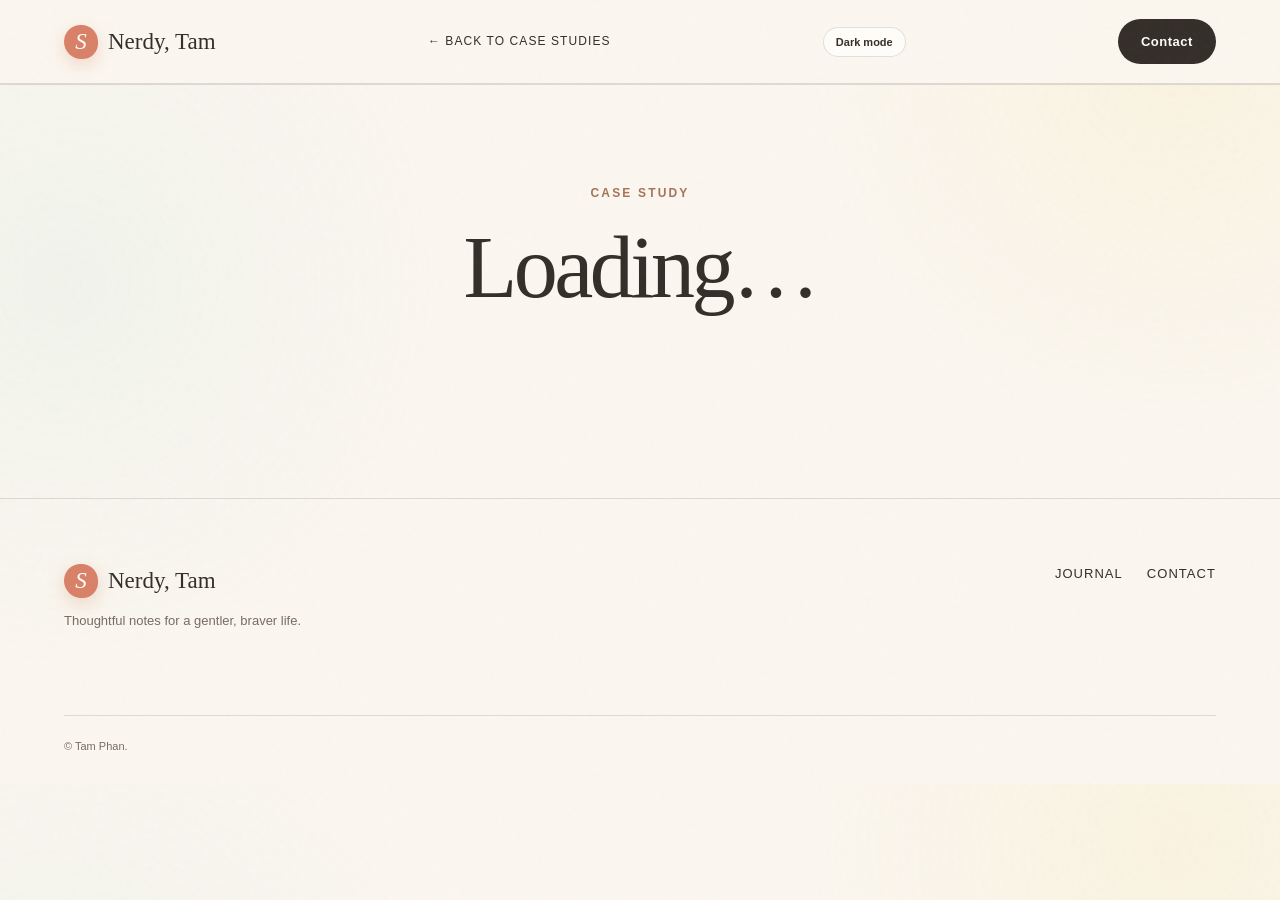
==== case-study.html @ afdc5ebb "Add dynamic case study template" ====
<!doctype html>
<html lang="en">
<head>
  <meta charset="UTF-8">
  <meta name="viewport" content="width=device-width,initial-scale=1">
  <meta name="description" content="" id="case-description">
  <title>Case Study</title>
  <link rel="icon" href="assets/site-icon.svg">
  <link rel="stylesheet" href="styles.css?v=9">
  <link rel="stylesheet" href="post.css?v=5">
  <link rel="stylesheet" href="control-center.css?v=1">
  <script src="case-study.js?v=1" defer></script>
  <script src="site-sync.js?v=3" defer></script>
  <script src="control-center.js?v=1" defer></script>
</head>
<body>
  <div class="grain" aria-hidden="true"></div>
  <header class="site-header article-header"><a class="brand" href="index.html"><span class="brand-mark">S</span><span data-site-name>Softly, Tam</span></a><a class="back-link" href="index.html#case-studies">← Back to case studies</a></header>
  <main><article class="article-page" id="case-page"><header class="article-hero"><p class="eyebrow">Case Study</p><h1 id="case-title">Loading…</h1><p class="article-excerpt" id="case-summary"></p></header><div class="article-cover" id="case-cover" hidden></div><div class="article-layout"><aside></aside><div class="article-body" id="case-body"></div></div></article></main>
  <footer class="site-footer"><div><a class="brand" href="index.html"><span class="brand-mark">S</span><span data-site-name>Softly, Tam</span></a><p data-footer-tagline></p></div><div class="footer-links"><a href="index.html#journal">Journal</a><a href="index.html#contact">Contact</a></div><p class="copyright">© <span id="year"></span> <span data-author-name>Tam Phan</span>.</p></footer>
</body>
</html>
---- styles.css ----
:root{--milk:#fbf7f0;--cream:#f4eadc;--beige:#e7d5bf;--sand:#c9ab8c;--clay:#a87358;--coral:#d98168;--ink:#342e29;--muted:#776b61;--white:#fffdf9;--line:rgba(52,46,41,.14);--serif:"Newsreader",Georgia,serif;--sans:"DM Sans",Arial,sans-serif}
*{box-sizing:border-box}html{scroll-behavior:smooth}body{margin:0;background:var(--milk);color:var(--ink);font-family:var(--sans);line-height:1.6;overflow-x:hidden}.grain{position:fixed;inset:0;pointer-events:none;z-index:20;opacity:.035;background-image:url("data:image/svg+xml,%3Csvg viewBox='0 0 180 180' xmlns='http://www.w3.org/2000/svg'%3E%3Cfilter id='n'%3E%3CfeTurbulence type='fractalNoise' baseFrequency='.9' numOctaves='3' stitchTiles='stitch'/%3E%3C/filter%3E%3Crect width='100%25' height='100%25' filter='url(%23n)' opacity='.75'/%3E%3C/svg%3E")}.site-header{height:84px;display:flex;align-items:center;justify-content:space-between;padding:0 clamp(22px,5vw,76px);border-bottom:1px solid var(--line);position:relative;z-index:10}.brand{display:inline-flex;align-items:center;gap:10px;color:var(--ink);text-decoration:none;font:500 23px var(--serif)}.brand-mark{display:grid;place-items:center;width:34px;height:34px;border-radius:50% 50% 47% 53%;background:var(--coral);color:var(--white);font-style:italic}.site-header nav{display:flex;gap:34px}.site-header nav a,.footer-links a{color:var(--ink);text-decoration:none;font-size:13px;letter-spacing:.08em;text-transform:uppercase}.site-header nav a:hover,.footer-links a:hover{color:var(--coral)}.menu-toggle{display:none;border:0;background:transparent;font:500 14px var(--sans);color:var(--ink)}.section-shell{width:min(1180px,calc(100% - 44px));margin:auto}.hero{min-height:650px;display:grid;grid-template-columns:1.1fr .9fr;align-items:center;gap:80px;padding-top:70px;padding-bottom:90px}.eyebrow{margin:0 0 18px;color:var(--clay);font-size:12px;font-weight:600;letter-spacing:.18em;text-transform:uppercase}.hero h1,.section-heading h2,.about h2,.newsletter h2{font:500 clamp(48px,6vw,82px)/.98 var(--serif);letter-spacing:-.035em;margin:0}.hero h1{max-width:770px}.hero-intro{font-size:17px;color:var(--muted);max-width:620px;margin:28px 0 34px}.hero-actions{display:flex;align-items:center;gap:28px}.button{border:0;text-decoration:none;display:inline-flex;align-items:center;justify-content:center;gap:14px;padding:15px 23px;border-radius:999px;font:600 13px var(--sans);letter-spacing:.04em;cursor:pointer}.primary{background:var(--ink);color:var(--white)}.primary:hover{background:var(--coral)}.text-link{color:var(--ink);font-size:14px;text-decoration:none;border-bottom:1px solid var(--sand);padding-bottom:3px}.hero-art{height:500px;position:relative}.arch-card{position:absolute;right:6%;top:0;width:78%;height:450px;border-radius:190px 190px 24px 24px;background:#e9d6bf;overflow:hidden;box-shadow:0 24px 70px rgba(87,62,43,.12)}.arch-card img{width:100%;height:100%;object-fit:cover}.portrait-placeholder{height:100%;display:flex;flex-direction:column;align-items:center;justify-content:center;color:#9b8069;background:linear-gradient(145deg,#efe1d2,#dec5aa)}.portrait-placeholder:before{content:"";width:110px;height:110px;border-radius:50%;background:rgba(255,253,249,.52);margin-bottom:20px}.portrait-placeholder span{font:500 25px var(--serif)}.portrait-placeholder small{font-size:11px;letter-spacing:.12em;text-transform:uppercase}.sun{position:absolute;width:210px;height:210px;border-radius:50%;background:#f3c875;right:0;top:34px}.hand-note{position:absolute;left:0;bottom:44px;z-index:2;transform:rotate(-7deg);font:italic 24px/1.3 var(--serif);color:var(--clay)}.spark{position:absolute;color:var(--coral);font-size:30px}.spark-one{right:0;bottom:30px}.spark-two{left:15%;top:30px}.marquee{overflow:hidden;border-block:1px solid var(--line);padding:15px 0;background:var(--cream)}.marquee div{white-space:nowrap;font-size:11px;letter-spacing:.2em;color:var(--muted);animation:scroll 25s linear infinite}.marquee i{color:var(--coral);padding:0 25px}.featured{padding-top:120px;padding-bottom:120px}.section-heading{display:flex;justify-content:space-between;align-items:end;margin-bottom:58px}.section-heading h2,.about h2,.newsletter h2{font-size:clamp(42px,5vw,68px)}.section-heading h2 em,.about h2 em,.newsletter h2 em{color:var(--coral);font-weight:400}.section-heading>p{max-width:400px;color:var(--muted);font-size:15px}.featured-layout{margin-bottom:70px}.featured-card{display:grid;grid-template-columns:1.15fr .85fr;border:1px solid var(--line);background:var(--white);border-radius:5px;overflow:hidden;min-height:470px}.post-art{min-height:270px;position:relative;background:var(--post-color,#e5c9ae);overflow:hidden}.post-art img{width:100%;height:100%;object-fit:cover}.art-shape{position:absolute;border-radius:50%;background:rgba(255,253,249,.65)}.art-shape.a{width:250px;height:250px;left:-50px;top:30px}.art-shape.b{width:150px;height:220px;border-radius:80px;right:17%;bottom:-40px;transform:rotate(26deg);background:rgba(179,111,83,.38)}.art-line{position:absolute;inset:18%;border:1px solid rgba(52,46,41,.22);border-radius:50% 45% 52% 48%;transform:rotate(-12deg)}.featured-card .post-copy{display:flex;flex-direction:column;justify-content:center;padding:clamp(34px,5vw,70px)}.post-meta{display:flex;gap:12px;align-items:center;color:var(--clay);font-size:11px;letter-spacing:.12em;text-transform:uppercase}.post-meta span+span:before{content:"·";padding-right:12px}.post-copy h3{font:500 clamp(30px,3vw,45px)/1.08 var(--serif);margin:17px 0}.post-copy p{color:var(--muted);margin:0 0 22px}.read-link{border:0;background:transparent;padding:0;color:var(--ink);font:600 12px var(--sans);letter-spacing:.08em;text-transform:uppercase;text-align:left;cursor:pointer}.read-link:hover{color:var(--coral)}.post-grid{display:grid;grid-template-columns:repeat(3,1fr);gap:24px}.post-card{background:var(--white);border:1px solid var(--line);border-radius:5px;overflow:hidden;transition:.25s transform,.25s box-shadow}.post-card:hover{transform:translateY(-5px);box-shadow:0 15px 35px rgba(79,58,40,.08)}.post-card .post-art{min-height:235px}.post-card .post-copy{padding:25px}.post-card h3{font:500 27px/1.12 var(--serif);margin:13px 0 14px}.post-card p{font-size:14px}.center{text-align:center;margin-top:48px}.secondary{background:transparent;color:var(--ink);border:1px solid var(--ink)}.secondary:hover{background:var(--ink);color:var(--white)}.topics{background:var(--cream);padding:115px 0}.topic-grid{display:grid;grid-template-columns:repeat(5,1fr);gap:12px}.topic-card{min-height:210px;padding:26px 20px;border:1px solid rgba(52,46,41,.12);background:rgba(255,253,249,.45);display:flex;flex-direction:column;justify-content:space-between;text-decoration:none;color:var(--ink);transition:.25s}.topic-card:hover{background:var(--white);transform:translateY(-4px)}.topic-icon{font:400 40px var(--serif);color:var(--coral)}.topic-card h3{font:500 24px var(--serif);margin:0}.topic-card p{font-size:12px;color:var(--muted);margin:5px 0}.about{padding-top:135px;padding-bottom:135px;display:grid;grid-template-columns:.8fr 1.2fr;gap:100px;align-items:center}.about-art{height:470px;position:relative}.paper{position:absolute;width:78%;height:365px;left:10%;top:45px;background:var(--white);box-shadow:0 20px 60px rgba(65,43,29,.1)}.paper-back{transform:rotate(7deg);background:var(--beige)}.paper-front{transform:rotate(-3deg);padding:75px 48px;display:flex;flex-direction:column;justify-content:center}.paper-front p{font:italic 36px/1.15 var(--serif);margin:0}.paper-front span{margin-top:30px;color:var(--muted);font-size:12px;text-transform:uppercase;letter-spacing:.12em}.flower{position:absolute;right:0;bottom:25px;font-size:90px;color:var(--coral)}.about-copy>div p{color:var(--muted);max-width:610px}.signature{font:italic 38px var(--serif);margin-top:28px}.signature span{color:var(--coral)}.newsletter{padding:25px;background:var(--cream)}.newsletter-inner{max-width:900px;margin:auto;text-align:center;padding:95px 35px;border:1px solid rgba(52,46,41,.17);background:var(--milk)}.mail-icon{font-size:35px;color:var(--coral)}.newsletter h2{margin-bottom:20px}.newsletter>div>p:not(.eyebrow){color:var(--muted);max-width:520px;margin:0 auto 30px}.newsletter form{display:flex;max-width:530px;margin:auto;border-bottom:1px solid var(--ink)}.newsletter input{flex:1;border:0;background:transparent;padding:14px 4px;outline:0;font:14px var(--sans)}.newsletter button{border:0;background:transparent;font:600 12px var(--sans);cursor:pointer}.newsletter small{display:block;margin-top:18px;color:var(--muted)}.site-footer{padding:65px clamp(22px,5vw,76px) 28px;display:grid;grid-template-columns:1fr auto;gap:50px;border-top:1px solid var(--line)}.site-footer>div>p{color:var(--muted);font-size:13px}.footer-links{display:flex;gap:24px;align-items:start}.copyright{grid-column:1/-1;margin:20px 0 0;border-top:1px solid var(--line);padding-top:22px;font-size:11px;color:var(--muted)}dialog{width:min(760px,calc(100% - 30px));max-height:88vh;border:0;border-radius:8px;padding:0;background:var(--white);color:var(--ink);box-shadow:0 35px 100px rgba(44,32,24,.25)}dialog::backdrop{background:rgba(52,46,41,.55);backdrop-filter:blur(6px)}.dialog-close{position:sticky;top:16px;float:right;margin:16px;border:0;width:38px;height:38px;border-radius:50%;background:var(--cream);font-size:25px;z-index:2;cursor:pointer}#article-content{padding:65px clamp(28px,8vw,85px) 80px}#article-content h1{font:500 clamp(39px,6vw,62px)/1 var(--serif);margin:12px 0 25px}#article-content .article-lead{font:400 21px/1.5 var(--serif);color:var(--clay);border-left:2px solid var(--coral);padding-left:20px}#article-content .article-body{font:16px/1.8 var(--sans);color:#544a43}#article-content .article-body p{margin:1.3em 0}.toast{position:fixed;right:25px;bottom:25px;background:var(--ink);color:var(--white);padding:13px 18px;border-radius:4px;transform:translateY(100px);opacity:0;transition:.3s;z-index:30}.toast.show{transform:none;opacity:1}.reveal{opacity:0;transform:translateY(20px);transition:.75s ease}.reveal.visible{opacity:1;transform:none}.sr-only{position:absolute;width:1px;height:1px;padding:0;margin:-1px;overflow:hidden;clip:rect(0,0,0,0);white-space:nowrap;border:0}@keyframes scroll{to{transform:translateX(-50%)}}
@media(max-width:900px){.hero{grid-template-columns:1fr;gap:30px;padding-top:55px}.hero-art{height:420px}.arch-card{width:65%;right:10%;height:390px}.featured-card{grid-template-columns:1fr}.post-grid{grid-template-columns:repeat(2,1fr)}.topic-grid{grid-template-columns:repeat(3,1fr)}.about{grid-template-columns:1fr;gap:30px}.about-art{max-width:520px;width:100%;margin:auto}.section-heading{align-items:start;gap:35px}.site-header nav{display:none;position:absolute;top:84px;left:0;right:0;background:var(--milk);padding:25px;flex-direction:column;border-bottom:1px solid var(--line)}.site-header nav.open{display:flex}.menu-toggle{display:block}}
@media(max-width:600px){.section-shell{width:min(100% - 30px,1180px)}.site-header{height:70px}.site-header nav{top:70px}.hero{min-height:auto;padding-bottom:65px}.hero h1{font-size:48px}.hero-art{height:350px}.arch-card{height:330px;width:78%;right:3%}.sun{width:150px;height:150px}.hand-note{font-size:20px}.section-heading{display:block}.section-heading>p{margin-top:20px}.featured{padding-block:80px}.post-grid{grid-template-columns:1fr}.topic-grid{grid-template-columns:repeat(2,1fr)}.topic-card{min-height:180px}.about{padding-block:90px}.about-art{height:370px}.paper{height:300px;width:84%;left:7%}.paper-front{padding:45px 30px}.paper-front p{font-size:30px}.flower{font-size:65px}.newsletter-inner{padding:70px 20px}.newsletter form{display:block;border:0}.newsletter input{width:100%;border-bottom:1px solid var(--ink);text-align:center}.newsletter button{margin-top:20px;background:var(--ink);color:var(--white);padding:13px 20px;border-radius:999px}.site-footer{grid-template-columns:1fr}.footer-links{flex-wrap:wrap}}

/* Publication upgrade */
.hero:before{content:"";position:absolute;width:340px;height:340px;border-radius:50%;background:#dbe5d4;filter:blur(2px);left:-220px;top:210px;opacity:.55;z-index:-1}.hero{position:relative}.brand-mark{box-shadow:0 6px 18px rgba(217,129,104,.28)}.featured-card{border-top:5px solid #e7afa8}.featured-card .post-art{border-right:1px solid var(--line)}.author-line{font-size:12px!important;color:var(--muted)!important;margin:12px 0 -5px!important}.art-topic{position:absolute;left:50%;top:50%;transform:translate(-50%,-50%);font:400 72px var(--serif);color:rgba(52,46,41,.55);z-index:2}.post-card h3 a{color:inherit;text-decoration:none}.post-card h3 a:hover{color:var(--coral)}
.journal-tools{display:flex;align-items:center;justify-content:space-between;gap:25px;padding:20px 0 36px;border-top:1px solid var(--line)}.search-box{width:min(330px,100%);display:flex;align-items:center;gap:8px;border-bottom:1px solid var(--ink);padding:7px 2px}.search-box span{font:27px var(--serif);color:var(--clay)}.search-box input{width:100%;border:0;background:transparent;outline:0;color:var(--ink);font:14px var(--sans)}.filter-pills{display:flex;gap:8px;flex-wrap:wrap;justify-content:flex-end}.filter-pill{border:1px solid var(--line);background:var(--white);color:var(--ink);border-radius:999px;padding:9px 14px;font:500 11px var(--sans);letter-spacing:.04em;cursor:pointer}.filter-pill:hover,.filter-pill.active{background:var(--ink);color:var(--white);border-color:var(--ink)}
.journal-group{padding:48px 0 65px;border-top:1px solid var(--line)}.group-heading{display:grid;grid-template-columns:auto auto 1fr;align-items:center;gap:13px;margin-bottom:25px}.group-heading>span{display:grid;place-items:center;width:43px;height:43px;border-radius:50%;background:var(--topic-color);font:23px var(--serif)}.group-heading h3{font:500 34px var(--serif);margin:0}.group-heading p{justify-self:end;color:var(--muted);font-size:12px;text-transform:uppercase;letter-spacing:.1em}.journal-group .post-card{border-top:4px solid var(--topic-color)}.empty-state{text-align:center;padding:70px;color:var(--muted);font:italic 23px var(--serif)}
.topic-card{position:relative;overflow:hidden;border-top:5px solid var(--topic-color)}.topic-card:after{content:"";width:110px;height:110px;border-radius:50%;position:absolute;right:-45px;top:-45px;background:var(--topic-color);opacity:.55}.topic-card .topic-icon{position:relative;z-index:1}.about-values{display:flex;flex-wrap:wrap;gap:8px;margin-top:24px}.about-values span{padding:8px 12px;border-radius:999px;background:#e2eadc;color:#53604f;font-size:11px;text-transform:uppercase;letter-spacing:.08em}
.contact-strip{background:#cbd8c8;padding:85px 0;color:#30392e}.contact-inner{display:grid;grid-template-columns:1.2fr .8fr;gap:80px;align-items:end}.contact-strip h2{font:500 clamp(38px,5vw,62px)/1 var(--serif);margin:0}.contact-strip h2 em{color:#a45e50;font-weight:400}.contact-strip .eyebrow{color:#596b55}.contact-inner>div:last-child p{margin:0 0 25px;color:#52604f}.contact-button{background:#30392e}.disclaimer{padding:35px 0;color:var(--muted);font-size:12px;text-align:center}.disclaimer p{margin:0 auto;max-width:850px}.disclaimer strong{color:var(--ink)}
@media(prefers-reduced-motion:reduce){html{scroll-behavior:auto}.marquee div{animation:none}.reveal{opacity:1;transform:none;transition:none}}
@media(max-width:900px){.journal-tools{align-items:flex-start;flex-direction:column}.filter-pills{justify-content:flex-start}.contact-inner{grid-template-columns:1fr;gap:35px}.featured-card .post-art{border-right:0}.site-header nav{max-height:calc(100vh - 84px);overflow:auto}}
@media(max-width:600px){.filter-pills{flex-wrap:nowrap;overflow-x:auto;width:100%;padding-bottom:6px}.filter-pill{flex:0 0 auto}.group-heading{grid-template-columns:auto 1fr}.group-heading p{display:none}.journal-group{padding-block:38px}.contact-strip{padding:65px 0}.contact-strip h2{font-size:42px}}

/* Editorial hierarchy refresh */
body{background:
  radial-gradient(circle at 92% 8%,rgba(243,217,126,.14),transparent 23rem),
  radial-gradient(circle at 5% 36%,rgba(173,216,197,.12),transparent 24rem),
  var(--milk)}
.site-header{position:sticky;top:0;background:rgba(251,247,240,.88);backdrop-filter:blur(18px);-webkit-backdrop-filter:blur(18px);box-shadow:0 1px 0 var(--line);z-index:19}
.site-header nav a{position:relative;padding:31px 0 27px}
.site-header nav a:after{content:"";position:absolute;left:0;right:100%;bottom:22px;height:2px;background:var(--coral);transition:right .28s ease}
.site-header nav a:hover:after,.site-header nav a:focus-visible:after{right:0}
.section-heading>div{position:relative;padding-left:24px}
.section-heading>div:before{content:"";position:absolute;left:0;top:2px;width:7px;height:54px;border-radius:99px;background:linear-gradient(var(--coral),#f3d97e)}
.featured-layout{position:relative}
.featured-card{position:relative;border:1px solid rgba(52,46,41,.12);border-top:0;border-radius:26px;box-shadow:0 22px 70px rgba(79,58,40,.09);background:var(--white)}
.featured-card:before{content:"";position:absolute;inset:0 0 auto;height:7px;background:var(--card-color);z-index:4}
.featured-label{position:absolute;top:26px;left:26px;z-index:5;padding:9px 13px;border-radius:999px;background:rgba(255,253,249,.9);box-shadow:0 5px 20px rgba(52,46,41,.12);font-size:10px;font-weight:600;letter-spacing:.14em;text-transform:uppercase}
.featured-card .post-copy{position:relative;background:linear-gradient(145deg,var(--white),color-mix(in srgb,var(--card-color) 11%,var(--white)))}
.featured-card .post-art{border-right:0}
.featured-card h3 a,.post-card h3 a{color:inherit;text-decoration:none;background-image:linear-gradient(color-mix(in srgb,var(--card-color) 58%,transparent),color-mix(in srgb,var(--card-color) 58%,transparent));background-repeat:no-repeat;background-position:0 90%;background-size:0 .32em;box-decoration-break:clone;-webkit-box-decoration-break:clone;transition:background-size .45s cubic-bezier(.2,.75,.25,1),color .2s}
.featured-card:hover h3 a,.post-card:hover h3 a,.featured-card h3 a:focus-visible,.post-card h3 a:focus-visible{background-size:100% .32em;color:#28231f}
.featured-card h3 a:focus-visible,.post-card h3 a:focus-visible{outline:2px solid var(--card-color);outline-offset:5px;border-radius:2px}
.post-meta span:first-child{padding:5px 9px;border-radius:999px;background:color-mix(in srgb,var(--card-color) 30%,var(--white));color:#51443a;font-weight:600}
.post-meta span:nth-child(2):before{content:"";padding:0}
.post-meta span+span:before{margin-right:0}
.read-link{display:inline-flex;align-items:center;gap:10px;width:max-content;text-decoration:none}
.read-link span{border-bottom:1px solid currentColor;padding-bottom:3px}
.read-link b{display:inline-grid;place-items:center;width:28px;height:28px;border-radius:50%;background:var(--card-color);font:600 13px var(--sans);transition:transform .25s ease}
.featured-card:hover .read-link b,.post-card:hover .read-link b{transform:translate(3px,-3px)}
.journal-tools{position:sticky;top:84px;z-index:8;margin:0 -14px 22px;padding:18px 14px;background:rgba(251,247,240,.94);backdrop-filter:blur(15px);border-bottom:1px solid var(--line)}
.journal-group{margin:0 0 30px;padding:34px;border:1px solid color-mix(in srgb,var(--topic-color) 38%,var(--line));border-radius:28px;background:linear-gradient(135deg,color-mix(in srgb,var(--topic-color) 14%,var(--white)),var(--white) 48%)}
.group-heading{grid-template-columns:auto 1fr auto;margin-bottom:28px}
.group-heading>span{box-shadow:0 7px 18px color-mix(in srgb,var(--topic-color) 46%,transparent)}
.group-heading small{display:block;margin-top:-3px;color:var(--muted);font-size:12px;letter-spacing:.01em}
.post-grid{grid-template-columns:repeat(2,minmax(0,1fr));gap:22px}
.journal-group .post-card{position:relative;border:1px solid rgba(52,46,41,.11);border-top:0;border-radius:18px;box-shadow:0 8px 25px rgba(79,58,40,.055);isolation:isolate}
.journal-group .post-card:before{content:"";position:absolute;inset:0 0 auto;height:6px;background:var(--card-color);z-index:3}
.post-card .post-art{min-height:255px}
.post-card .post-copy{background:linear-gradient(145deg,var(--white),color-mix(in srgb,var(--card-color) 8%,var(--white)))}
.post-grid[data-count="1"] .post-card{grid-column:1/-1;display:grid;grid-template-columns:minmax(280px,.82fr) 1.18fr;min-height:330px}
.post-grid[data-count="1"] .post-art{height:100%;min-height:330px}
.topic-card{border-radius:16px}.topic-card:hover{box-shadow:0 14px 35px rgba(79,58,40,.08)}
@media(max-width:900px){.site-header nav a{padding:0}.site-header nav a:after{bottom:-5px}.journal-tools{top:84px}.post-grid[data-count="1"] .post-card{grid-template-columns:1fr}.post-grid[data-count="1"] .post-art{min-height:260px}.journal-group{padding:28px}}
@media(max-width:700px){.post-grid{grid-template-columns:1fr}.journal-group{padding:23px 18px;border-radius:20px}.journal-tools{top:70px}.featured-card{border-radius:20px}.featured-label{top:20px;left:20px}.section-heading>div{padding-left:18px}.section-heading>div:before{width:5px}.post-meta{flex-wrap:wrap;row-gap:7px}}

/* Homepage opening animation */
.hero-word{display:inline-block;will-change:transform,opacity,filter}
.hero-animate .hero-word{opacity:0;filter:blur(2px);transform:translateY(.28em)}
.hero-animate.is-entered .hero-word{animation:hero-word-in .72s cubic-bezier(.2,.72,.18,1) forwards;animation-delay:calc(70ms + var(--word-index) * 42ms)}
.hero-animate .hero-copy .eyebrow,.hero-animate .hero-intro,.hero-animate .hero-actions{opacity:0;transform:translateY(8px)}
.hero-animate.is-entered .hero-copy .eyebrow{animation:hero-detail-in .58s ease forwards .06s}
.hero-animate.is-entered .hero-intro{animation:hero-detail-in .64s ease forwards .54s}
.hero-animate.is-entered .hero-actions{animation:hero-detail-in .64s ease forwards .68s}
.hero-animate .arch-card{opacity:.25;clip-path:inset(0 0 8% 0 round 190px 190px 24px 24px);transform:translateY(10px)}
.hero-animate.is-entered .arch-card{animation:hero-arch-in .9s cubic-bezier(.2,.78,.2,1) forwards .16s}
.hero-animate .sun{opacity:.25;transform:scale(.92)}
.hero-animate.is-entered .sun{animation:sun-arrive .72s cubic-bezier(.2,.8,.2,1) forwards .08s,sun-breathe 7s ease-in-out infinite 1s}
.hero-animate .hand-note{opacity:0;transform:translate(-4px,6px) rotate(-8.5deg)}
.hero-animate.is-entered .hand-note{animation:note-arrive .66s ease forwards .72s,note-float 6.5s ease-in-out infinite 1.5s}
.hero-animate .spark{opacity:0}
.hero-animate.is-entered .spark-one{animation:spark-twinkle 4.4s ease-in-out infinite .85s}
.hero-animate.is-entered .spark-two{animation:spark-twinkle 5.1s ease-in-out infinite 1.08s}
.hero-actions .primary span{display:inline-block;transition:transform .28s ease}.hero-actions .primary:hover span{transform:translate(2px,-2px)}
@keyframes hero-word-in{to{opacity:1;filter:blur(0);transform:translateY(0) rotate(0)}}
@keyframes hero-detail-in{to{opacity:1;transform:translateY(0)}}
@keyframes hero-arch-in{to{opacity:1;clip-path:inset(0 0 0 0 round 190px 190px 24px 24px);transform:translateY(0)}}
@keyframes sun-arrive{to{opacity:1;transform:scale(1)}}
@keyframes sun-breathe{0%,100%{transform:scale(1)}50%{transform:scale(1.015)}}
@keyframes note-arrive{to{opacity:1;transform:translate(0,0) rotate(-7deg)}}
@keyframes note-float{0%,100%{transform:translateY(0) rotate(-7deg)}50%{transform:translateY(-3px) rotate(-6.5deg)}}
@keyframes spark-twinkle{0%,100%{opacity:.42;transform:scale(.92) rotate(0)}50%{opacity:.82;transform:scale(1.04) rotate(8deg)}}
@media(prefers-reduced-motion:reduce){.hero-animate .hero-word,.hero-animate .hero-copy .eyebrow,.hero-animate .hero-intro,.hero-animate .hero-actions,.hero-animate .arch-card,.hero-animate .sun,.hero-animate .hand-note,.hero-animate .spark{animation:none!important;opacity:1;filter:none;transform:none;clip-path:none}.hero-animate .hand-note{transform:rotate(-7deg)}}

/* Reliable content updates and clearer interaction states */
[hidden]{display:none!important}.site-header{position:sticky;top:0;background:rgba(251,247,240,.92);backdrop-filter:blur(14px);z-index:15}.result-count{margin:-20px 0 24px;color:var(--muted);font-size:12px;letter-spacing:.06em;text-transform:uppercase}.newsletter button:disabled{opacity:.55;cursor:not-allowed}.search-box:focus-within{border-color:var(--coral)}.filter-pill:focus-visible,.read-link:focus-visible,.button:focus-visible{outline:3px solid rgba(217,129,104,.35);outline-offset:3px}
---- post.css ----
.reading-progress{position:fixed;top:0;left:0;right:0;height:4px;z-index:50}.reading-progress span{display:block;width:0;height:100%;background:var(--coral);transition:width .1s}.article-header{background:rgba(251,247,240,.93);backdrop-filter:blur(12px);position:sticky;top:0}.back-link{color:var(--ink);font-size:12px;text-decoration:none;text-transform:uppercase;letter-spacing:.09em}.article-page{padding-bottom:110px}.article-hero{max-width:900px;margin:auto;text-align:center;padding:100px 24px 55px}.article-kicker{display:flex;justify-content:center;gap:12px;color:var(--clay);font-size:11px;text-transform:uppercase;letter-spacing:.12em}.article-kicker span+span:before{content:"·";padding-right:12px}.article-hero h1{font:500 clamp(50px,7vw,88px)/.98 var(--serif);letter-spacing:-.04em;margin:22px 0}.article-excerpt{max-width:690px;margin:0 auto;color:var(--muted);font:400 22px/1.45 var(--serif)}.article-byline{font-size:12px;text-transform:uppercase;letter-spacing:.1em;margin-top:28px}.article-cover{width:min(1120px,calc(100% - 44px));height:min(58vw,600px);min-height:330px;margin:0 auto 75px;position:relative;overflow:hidden;background:var(--cover-color,#dfc4a9);border-radius:7px}.article-cover img{width:100%;height:100%;object-fit:cover}.article-cover .art-topic{font-size:120px}.article-layout{width:min(900px,calc(100% - 44px));margin:auto;display:grid;grid-template-columns:130px 1fr;gap:55px}.share-rail{position:sticky;top:120px;align-self:start;display:flex;flex-direction:column;gap:10px}.share-rail>span{font-size:10px;text-transform:uppercase;letter-spacing:.15em;color:var(--muted);margin-bottom:4px}.share-rail button{border:1px solid var(--line);background:var(--white);color:var(--ink);padding:10px;border-radius:999px;font:500 11px var(--sans);cursor:pointer}.share-rail button:hover{background:var(--ink);color:var(--white)}.article-body{font:400 18px/1.85 var(--sans);color:#4f463f}.article-body>p:first-child:first-letter{float:left;font:500 76px/.75 var(--serif);padding:13px 10px 0 0;color:var(--coral)}.article-body p{margin:0 0 1.55em}.article-quote{font:italic 34px/1.25 var(--serif);color:var(--clay);border-block:1px solid var(--line);padding:35px 8px;margin:45px 0}.article-tags{display:flex;gap:8px;flex-wrap:wrap;margin-top:45px;padding-top:25px;border-top:1px solid var(--line)}.article-tags span{background:var(--cream);padding:8px 12px;border-radius:999px;font-size:11px}.related{padding-top:90px;padding-bottom:100px;border-top:1px solid var(--line)}.related h2{font:500 48px var(--serif);margin:0 0 32px}.related-grid{display:grid;grid-template-columns:repeat(2,1fr);gap:22px}.related-card{display:grid;grid-template-columns:135px 1fr;background:var(--white);border:1px solid var(--line);text-decoration:none;color:var(--ink);overflow:hidden}.related-swatch{background:var(--card-color);display:grid;place-items:center;font:38px var(--serif)}.related-copy{padding:22px}.related-copy span{color:var(--clay);font-size:10px;text-transform:uppercase;letter-spacing:.1em}.related-copy h3{font:500 23px/1.1 var(--serif);margin:8px 0}.article-note{padding:25px 0 55px;text-align:center;color:var(--muted);font-size:12px}.article-note p{max-width:780px;margin:auto}.not-found{text-align:center;padding:150px 25px}.not-found h1{font:500 60px var(--serif)}.not-found a{color:var(--coral)}@media(max-width:700px){.article-header{height:70px}.article-hero{padding-top:70px}.article-layout{display:block}.share-rail{position:static;flex-direction:row;margin-bottom:35px}.share-rail>span{display:none}.article-cover{height:360px;margin-bottom:50px}.related-grid{grid-template-columns:1fr}.related-card{grid-template-columns:110px 1fr}.back-link{font-size:10px}.article-body{font-size:16px}.article-quote{font-size:28px}}

.article-body h2{font:500 38px/1.12 var(--serif);color:var(--ink);margin:1.7em 0 .55em}.article-body h3{font:600 23px/1.25 var(--serif);color:var(--ink);margin:1.6em 0 .5em}.article-body blockquote{font:italic 32px/1.3 var(--serif);color:var(--clay);border-left:3px solid var(--coral);margin:42px 0;padding:12px 0 12px 28px}.article-body ul,.article-body ol{margin:0 0 1.7em;padding-left:1.3em}.article-body li{margin:.55em 0}.article-body img{display:block;width:100%;height:auto;max-height:720px;object-fit:cover;border-radius:7px;margin:42px 0 12px}.article-body figure{margin:42px 0}.article-body figure img{margin:0}.article-body figcaption,.article-body img+em{display:block;text-align:center;color:var(--muted);font-size:12px;margin-top:10px}.article-body a{color:var(--clay);text-decoration-thickness:1px;text-underline-offset:3px}.article-body hr{border:0;border-top:1px solid var(--line);margin:50px 0}
---- control-center.css ----
.announcement-bar{position:relative;z-index:30;background:var(--accent-runtime,var(--coral));color:#fffdf9;text-align:center;padding:9px 44px;font:600 11px/1.4 var(--sans);letter-spacing:.06em}.announcement-bar a{color:inherit;margin-left:10px;text-underline-offset:3px}.announcement-close{position:absolute;right:14px;top:50%;transform:translateY(-50%);border:0;background:transparent;color:inherit;font-size:18px;cursor:pointer}.global-cta-wrap{display:flex;gap:10px;align-items:center;flex-wrap:wrap}.global-cta-wrap .button{white-space:nowrap}.theme-toggle{border:1px solid var(--line);background:var(--white);color:var(--ink);border-radius:999px;padding:8px 12px;font:600 11px var(--sans);cursor:pointer}.control-section[hidden]{display:none!important}.projects-section,.case-studies-section{padding:90px 0;border-top:1px solid var(--line)}.control-section-heading{display:flex;align-items:end;justify-content:space-between;gap:30px;margin-bottom:34px}.control-section-heading h2{font:500 clamp(38px,5vw,60px)/1 var(--serif);margin:0}.projects-grid,.case-grid{display:grid;grid-template-columns:repeat(3,1fr);gap:18px}.project-card,.case-card{border-top:4px solid var(--card-accent,var(--coral));background:var(--white);padding:24px;border-inline:1px solid var(--line);border-bottom:1px solid var(--line)}.project-card img,.case-card img{display:block;width:100%;aspect-ratio:16/10;object-fit:cover;margin-bottom:18px}.project-card h3,.case-card h3{font:500 27px/1.1 var(--serif);margin:8px 0}.project-card p,.case-card p{color:var(--muted);font-size:14px}.project-meta{display:flex;gap:12px;flex-wrap:wrap;color:var(--clay);font-size:10px;letter-spacing:.1em;text-transform:uppercase}.project-gallery{display:flex;gap:8px;margin-top:14px;overflow:auto}.project-gallery img{width:90px;aspect-ratio:1;object-fit:cover;margin:0}.theme-minimal .grain,.theme-minimal .marquee{display:none}.theme-minimal .post-art,.theme-minimal .project-card,.theme-minimal .case-card{border-radius:0}.theme-original .newspaper-header .masthead-row{padding-block:20px}.theme-dark,.color-mode-dark{--milk:#1e1a18;--cream:#27211e;--beige:#342b26;--sand:#806a5d;--clay:#d2a085;--coral:#df8f75;--ink:#f5eee7;--muted:#c0b2a9;--white:#241f1c;--line:rgba(245,238,231,.16);color-scheme:dark}.theme-dark img,.color-mode-dark img{filter:none}.animation-none .reveal{opacity:1!important;transform:none!important;transition:none!important}.animation-fade .reveal{transform:none}.animation-slide .reveal{transform:translateX(-24px)}.animation-zoom .reveal{transform:scale(.97)}.animation-strong .reveal{transform:translateY(38px)}.animation-fast .reveal{transition-duration:.35s}.animation-slow .reveal{transition-duration:1.15s}.custom-page-link{white-space:nowrap}@media(max-width:850px){.projects-grid,.case-grid{grid-template-columns:1fr 1fr}.control-section-heading{align-items:start;flex-direction:column}.utility-links .global-cta-wrap{display:none}}@media(max-width:600px){.projects-grid,.case-grid{grid-template-columns:1fr}.announcement-bar{padding-inline:34px}.theme-toggle{padding:7px 10px}.projects-section,.case-studies-section{padding:65px 0}}
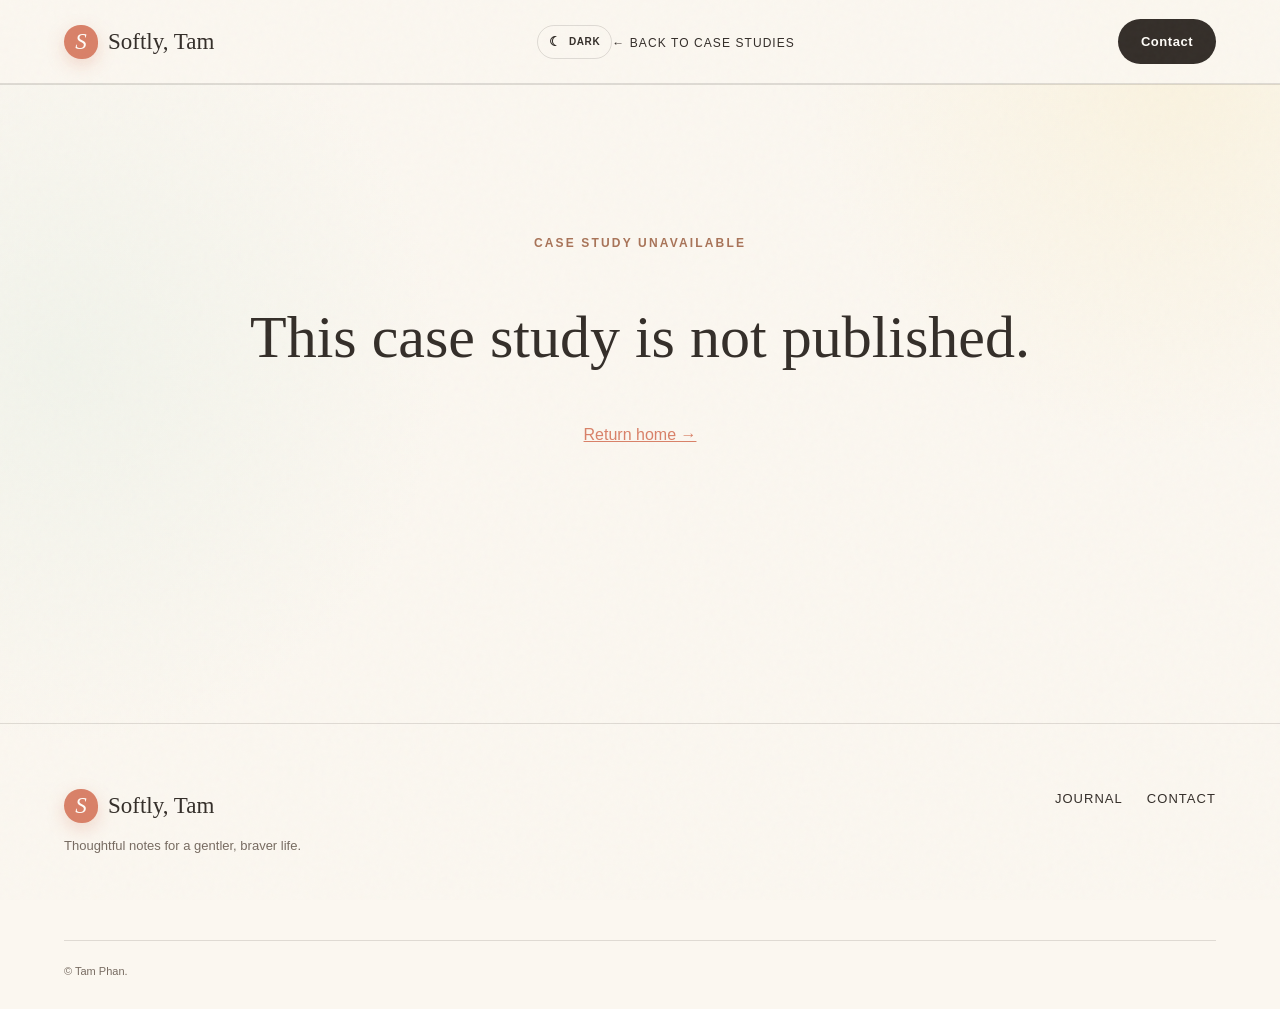
==== commit f8243afa: "Use unified theme on case studies" ====
--- a/case-study.html
+++ b/case-study.html
@@ -4,18 +4,22 @@
   <meta charset="UTF-8">
   <meta name="viewport" content="width=device-width,initial-scale=1">
   <meta name="description" content="" id="case-description">
-  <title>Case Study</title>
+  <meta name="theme-color" content="#fbf7f0">
+  <title>Case Study — Softly, Tam</title>
   <link rel="icon" href="assets/site-icon.svg">
   <link rel="stylesheet" href="styles.css?v=9">
-  <link rel="stylesheet" href="post.css?v=5">
-  <link rel="stylesheet" href="control-center.css?v=1">
+  <link rel="stylesheet" href="post.css?v=6">
+  <link rel="stylesheet" href="control-center.css?v=2">
+  <link rel="stylesheet" href="branding-sync.css?v=6">
+  <link rel="stylesheet" href="theme-motion.css?v=1">
   <script src="case-study.js?v=1" defer></script>
-  <script src="site-sync.js?v=3" defer></script>
+  <script src="site-sync.js?v=4" defer></script>
   <script src="control-center.js?v=1" defer></script>
+  <script src="theme-motion.js?v=2" defer></script>
 </head>
 <body>
   <div class="grain" aria-hidden="true"></div>
-  <header class="site-header article-header"><a class="brand" href="index.html"><span class="brand-mark">S</span><span data-site-name>Softly, Tam</span></a><a class="back-link" href="index.html#case-studies">← Back to case studies</a></header>
+  <header class="site-header article-header"><a class="brand" href="index.html"><span class="brand-mark">S</span><span data-site-name>Softly, Tam</span></a><div class="article-header-actions"><a class="back-link" href="index.html#case-studies">← Back to case studies</a></div></header>
   <main><article class="article-page" id="case-page"><header class="article-hero"><p class="eyebrow">Case Study</p><h1 id="case-title">Loading…</h1><p class="article-excerpt" id="case-summary"></p></header><div class="article-cover" id="case-cover" hidden></div><div class="article-layout"><aside></aside><div class="article-body" id="case-body"></div></div></article></main>
   <footer class="site-footer"><div><a class="brand" href="index.html"><span class="brand-mark">S</span><span data-site-name>Softly, Tam</span></a><p data-footer-tagline></p></div><div class="footer-links"><a href="index.html#journal">Journal</a><a href="index.html#contact">Contact</a></div><p class="copyright">© <span id="year"></span> <span data-author-name>Tam Phan</span>.</p></footer>
 </body>
--- a/branding-sync.css
+++ b/branding-sync.css
@@ -0,0 +1,31 @@
+.brand-mark.has-image{background:transparent;box-shadow:none;overflow:hidden}.brand-mark.has-image img{width:100%;height:100%;object-fit:contain;display:block}.dynamic-social-links{display:contents}.dynamic-social-links a{color:var(--ink);text-decoration:none;font-size:13px;letter-spacing:.08em;text-transform:uppercase}.dynamic-social-links a:hover{color:var(--coral)}.footer-channel-link{display:inline-flex;align-items:center;gap:7px}.channel-logo{width:18px;height:18px;object-fit:contain;display:block;flex:0 0 18px}.footer-channel-link .channel-logo{width:15px;height:15px;flex-basis:15px}.footer-channel-link .channel-symbol{color:var(--coral);font-size:12px}.dynamic-contact-channels{display:flex;gap:10px;flex-wrap:wrap;margin-top:22px}.channel-chip{display:inline-flex;align-items:center;gap:8px}.channel-chip .channel-symbol{display:grid;place-items:center;min-width:20px;height:20px;border-radius:50%;background:var(--cream);color:var(--coral);font-size:11px;font-weight:600}.channel-chip .channel-label{line-height:1}.article-body img{max-width:100%;height:auto}.article-body figure{max-width:100%}
+
+.site-header.newspaper-header nav{gap:10px}
+.site-header.newspaper-header nav a,.site-header.newspaper-header nav a:first-child{position:relative;border-left:0!important;border-right:0!important;background:transparent!important;padding:14px 16px;color:var(--ink);transition:color .22s ease}
+.site-header.newspaper-header nav a::after{content:"";position:absolute;left:50%;right:50%;bottom:7px;height:1px;background:var(--coral);opacity:0;transition:left .24s ease,right .24s ease,opacity .24s ease}
+.site-header.newspaper-header nav a:hover,.site-header.newspaper-header nav a:focus-visible{color:var(--coral);background:transparent!important;outline:none}
+.site-header.newspaper-header nav a:hover::after,.site-header.newspaper-header nav a:focus-visible::after{left:16px;right:16px;opacity:1}
+
+.marquee div{animation:scroll 32s linear infinite!important;will-change:transform}
+.marquee:hover div{animation-play-state:paused}
+
+.reveal{transform:none!important;transition:opacity .5s ease!important}
+.lead-story,.rail-story,.section-lead-story,.compact-story,.long-read-card,.post-card{transition:transform .24s ease,box-shadow .24s ease,background-color .24s ease,border-color .24s ease}
+.lead-story:hover,.rail-story:hover,.section-lead-story:hover,.compact-story:hover,.long-read-card:hover,.post-card:hover{transform:translateY(-2px)}
+.lead-story:hover,.section-lead-story:hover,.long-read-card:hover,.post-card:hover{box-shadow:0 10px 28px rgba(79,58,40,.055)}
+.rail-story:hover,.compact-story:hover{background:rgba(255,253,249,.42)}
+.post-art img,.long-read-image img,.lead-story .post-art img,.rail-story .post-art img,.section-lead-story .post-art img{transition:transform .38s ease,filter .38s ease}
+.lead-story:hover .post-art img,.rail-story:hover .post-art img,.section-lead-story:hover .post-art img,.long-read-card:hover .long-read-image img,.post-card:hover .post-art img{transform:scale(1.018);filter:saturate(1.02)}
+
+.journal-group{border-top-color:var(--topic-color)!important}
+.group-heading>span{background:color-mix(in srgb,var(--topic-color) 72%,var(--white));color:var(--ink)}
+.topic-card{position:relative;overflow:hidden;transition:background-color .22s ease,border-color .22s ease!important}
+.topic-card::before{content:"";position:absolute;left:0;top:0;width:100%;height:3px;background:var(--topic-color)}
+.topic-card:hover{transform:none!important;background:color-mix(in srgb,var(--topic-color) 9%,var(--white))!important}
+.topic-card .topic-icon{color:color-mix(in srgb,var(--topic-color) 68%,var(--ink))}
+.section-lead-story .read-link:hover,.compact-story h4 a:hover,.rail-story h3 a:hover,.lead-story h2 a:hover{color:var(--topic-color,var(--coral))}
+
+.button,.social-chip,.filter-pill,.read-link{transition:background-color .2s ease,color .2s ease,border-color .2s ease,opacity .2s ease!important}
+.long-reads{padding:30px 0 90px;border-top:1px solid var(--line)}.long-read-grid{display:grid;grid-template-columns:repeat(2,1fr);gap:26px}.long-read-card{border-top:4px solid var(--card-accent);padding-top:18px}.long-read-image{display:block;aspect-ratio:16/9;overflow:hidden;background:var(--cream);margin-bottom:18px}.long-read-image img{width:100%;height:100%;object-fit:cover;display:block}.long-read-card h3{font:500 clamp(29px,3vw,42px)/1.05 var(--serif);margin:12px 0}.long-read-card h3 a{color:inherit;text-decoration:none}.long-read-card p{color:var(--muted);font-size:14px;max-width:92%}.article-toc{border-block:1px solid var(--line);padding:18px 0 12px;margin-bottom:35px}
+@media(prefers-reduced-motion:reduce){.marquee div{animation:none!important}.lead-story,.rail-story,.section-lead-story,.compact-story,.long-read-card,.post-card,.post-art img,.long-read-image img{transition:none!important;transform:none!important}}
+@media(max-width:760px){.site-header.newspaper-header nav{gap:0}.site-header.newspaper-header nav a,.site-header.newspaper-header nav a:first-child{padding:13px 0!important;border-bottom:1px solid var(--line)!important}.site-header.newspaper-header nav a::after{bottom:3px}.site-header.newspaper-header nav a:hover::after,.site-header.newspaper-header nav a:focus-visible::after{left:0;right:70%}.dynamic-social-links{display:flex;gap:16px;flex-wrap:wrap;width:100%}.dynamic-contact-channels{gap:8px}.channel-chip{padding:9px 12px}.long-read-grid{grid-template-columns:1fr}.long-reads{padding-bottom:65px}}
--- a/theme-motion.css
+++ b/theme-motion.css
@@ -0,0 +1,154 @@
+/* Unified color-mode + calm-motion layer for every page. */
+:root{
+  --light-ink:#342e29;
+  --light-bg:#fbf7f0;
+  --light-surface:#f4eadc;
+  --light-white:#fffdf9;
+  --light-muted:#776b61;
+  --light-line:rgba(52,46,41,.14);
+  --light-accent:#d98168;
+  --dark-ink:#f4ede7;
+  --dark-bg:#1d1a18;
+  --dark-surface:#27221f;
+  --dark-white:#24201d;
+  --dark-muted:#c5b8ae;
+  --dark-line:rgba(244,237,231,.15);
+  --dark-accent:#df8f75;
+}
+
+body:not(.color-mode-dark){
+  --ink:var(--light-ink);
+  --milk:var(--light-bg);
+  --cream:var(--light-surface);
+  --white:var(--light-white);
+  --muted:var(--light-muted);
+  --line:var(--light-line);
+  --coral:var(--light-accent);
+  color-scheme:light;
+}
+
+body.color-mode-dark{
+  --ink:var(--dark-ink);
+  --milk:var(--dark-bg);
+  --cream:var(--dark-surface);
+  --white:var(--dark-white);
+  --muted:var(--dark-muted);
+  --line:var(--dark-line);
+  --coral:var(--dark-accent);
+  --clay:#d3a38a;
+  --beige:#352d28;
+  --sand:#876f61;
+  color-scheme:dark;
+}
+
+body, .site-header, .masthead-row, .utility-row, .newsletter, .newsletter-inner,
+.topic-card, .post-card, .project-card, .case-card, .contact-card, .paper,
+.search-box input, .filter-pill, .theme-toggle-unified, .article-page,
+.related-card, .policy-note{
+  transition:background-color .28s ease,color .28s ease,border-color .28s ease,box-shadow .28s ease;
+}
+
+body.color-mode-dark .site-header.newspaper-header,
+body.color-mode-dark .site-header,
+body.color-mode-dark .article-header{
+  background:rgba(29,26,24,.97);
+}
+body.color-mode-dark .topic-card,
+body.color-mode-dark .newsletter-inner,
+body.color-mode-dark .project-card,
+body.color-mode-dark .case-card,
+body.color-mode-dark .contact-card,
+body.color-mode-dark .paper-front{
+  background:var(--white);
+}
+body.color-mode-dark .grain{opacity:.02}
+body.color-mode-dark img{filter:none}
+
+.theme-toggle-unified{
+  display:inline-flex;
+  align-items:center;
+  justify-content:center;
+  gap:7px;
+  min-height:34px;
+  padding:7px 11px;
+  border:1px solid var(--line);
+  border-radius:999px;
+  background:transparent;
+  color:var(--ink);
+  font:600 10px/1 var(--sans);
+  letter-spacing:.06em;
+  text-transform:uppercase;
+  cursor:pointer;
+}
+.theme-toggle-unified:hover{background:var(--cream)}
+.theme-toggle-unified:focus-visible{outline:2px solid var(--coral);outline-offset:2px}
+.theme-toggle-unified .theme-icon{font-size:13px;line-height:1}
+
+/* Calm reveal: a tiny rise and fade only. */
+body.motion-calm .reveal{
+  opacity:0;
+  transform:translateY(6px)!important;
+  transition:opacity .52s ease,transform .52s ease!important;
+}
+body.motion-calm .reveal.visible{
+  opacity:1;
+  transform:none!important;
+}
+
+/* Gentle pointer feedback without dramatic movement. */
+body.motion-calm .lead-story,
+body.motion-calm .rail-story,
+body.motion-calm .section-lead-story,
+body.motion-calm .compact-story,
+body.motion-calm .long-read-card,
+body.motion-calm .post-card,
+body.motion-calm .topic-card,
+body.motion-calm .related-card,
+body.motion-calm .project-card,
+body.motion-calm .case-card{
+  transition:transform .22s ease,box-shadow .22s ease,background-color .22s ease,border-color .22s ease;
+}
+body.motion-calm .lead-story:hover,
+body.motion-calm .section-lead-story:hover,
+body.motion-calm .long-read-card:hover,
+body.motion-calm .post-card:hover,
+body.motion-calm .related-card:hover,
+body.motion-calm .project-card:hover,
+body.motion-calm .case-card:hover{
+  transform:translateY(-2px)!important;
+  box-shadow:0 9px 24px rgba(60,45,35,.055);
+}
+body.motion-calm .rail-story:hover,
+body.motion-calm .compact-story:hover,
+body.motion-calm .topic-card:hover{
+  transform:translateY(-1px)!important;
+}
+body.motion-calm .post-art img,
+body.motion-calm .long-read-image img,
+body.motion-calm .project-card img,
+body.motion-calm .case-card img{
+  transition:transform .36s ease,filter .36s ease;
+}
+body.motion-calm .lead-story:hover .post-art img,
+body.motion-calm .rail-story:hover .post-art img,
+body.motion-calm .section-lead-story:hover .post-art img,
+body.motion-calm .long-read-card:hover .long-read-image img,
+body.motion-calm .post-card:hover .post-art img,
+body.motion-calm .project-card:hover img,
+body.motion-calm .case-card:hover img{
+  transform:scale(1.012);
+}
+
+/* Ticker remains moving, but slowly and evenly. */
+.marquee div{animation:scroll 34s linear infinite!important}
+.marquee:hover div{animation-play-state:paused}
+
+@media (prefers-reduced-motion:reduce){
+  *,*::before,*::after{scroll-behavior:auto!important;transition-duration:.01ms!important;animation-duration:.01ms!important;animation-iteration-count:1!important}
+  .marquee div{animation:none!important}
+  .reveal{opacity:1!important;transform:none!important}
+}
+
+@media(max-width:760px){
+  .theme-toggle-unified{min-height:32px;padding:7px 10px}
+}
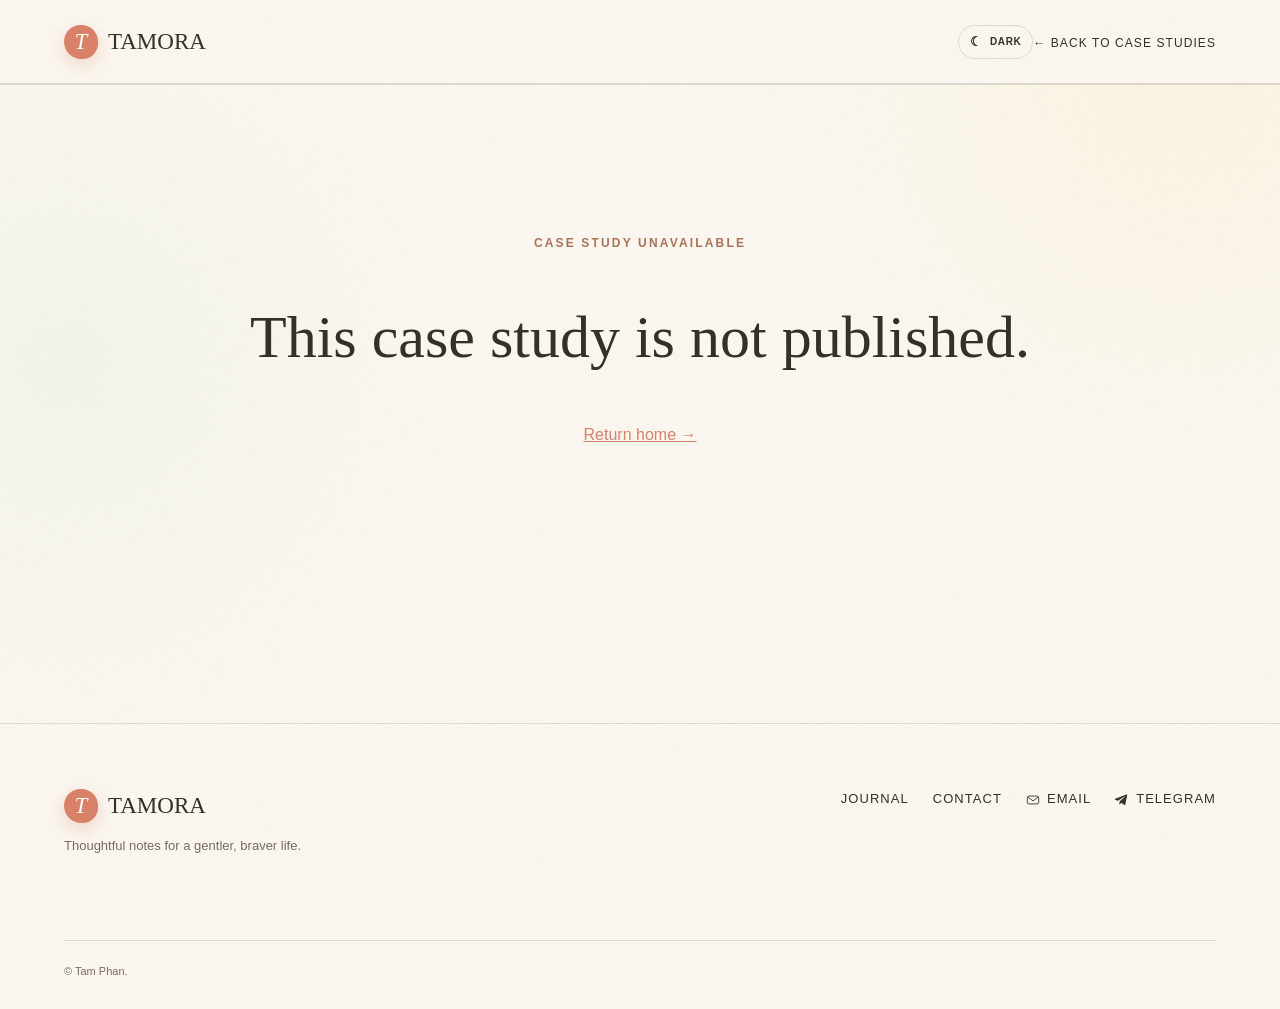
==== commit 4bae3d7b: "Update case study branding to TAMORA" ====
--- a/case-study.html
+++ b/case-study.html
@@ -5,7 +5,7 @@
   <meta name="viewport" content="width=device-width,initial-scale=1">
   <meta name="description" content="" id="case-description">
   <meta name="theme-color" content="#fbf7f0">
-  <title>Case Study — Softly, Tam</title>
+  <title>Case Study — TAMORA</title>
   <link rel="icon" href="assets/site-icon.svg">
   <link rel="stylesheet" href="styles.css?v=9">
   <link rel="stylesheet" href="post.css?v=6">
@@ -13,14 +13,14 @@
   <link rel="stylesheet" href="branding-sync.css?v=6">
   <link rel="stylesheet" href="theme-motion.css?v=1">
   <script src="case-study.js?v=1" defer></script>
-  <script src="site-sync.js?v=4" defer></script>
-  <script src="control-center.js?v=1" defer></script>
+  <script src="site-sync.js?v=6" defer></script>
+  <script src="control-center.js?v=2" defer></script>
   <script src="theme-motion.js?v=2" defer></script>
 </head>
 <body>
   <div class="grain" aria-hidden="true"></div>
-  <header class="site-header article-header"><a class="brand" href="index.html"><span class="brand-mark">S</span><span data-site-name>Softly, Tam</span></a><div class="article-header-actions"><a class="back-link" href="index.html#case-studies">← Back to case studies</a></div></header>
+  <header class="site-header article-header"><a class="brand" href="index.html"><span class="brand-mark">T</span><span data-site-name>TAMORA</span></a><div class="article-header-actions"><a class="back-link" href="index.html#case-studies">← Back to case studies</a></div></header>
   <main><article class="article-page" id="case-page"><header class="article-hero"><p class="eyebrow">Case Study</p><h1 id="case-title">Loading…</h1><p class="article-excerpt" id="case-summary"></p></header><div class="article-cover" id="case-cover" hidden></div><div class="article-layout"><aside></aside><div class="article-body" id="case-body"></div></div></article></main>
-  <footer class="site-footer"><div><a class="brand" href="index.html"><span class="brand-mark">S</span><span data-site-name>Softly, Tam</span></a><p data-footer-tagline></p></div><div class="footer-links"><a href="index.html#journal">Journal</a><a href="index.html#contact">Contact</a></div><p class="copyright">© <span id="year"></span> <span data-author-name>Tam Phan</span>.</p></footer>
+  <footer class="site-footer"><div><a class="brand" href="index.html"><span class="brand-mark">T</span><span data-site-name>TAMORA</span></a><p data-footer-tagline></p></div><div class="footer-links"><a href="index.html#journal">Journal</a><a href="index.html#contact">Contact</a></div><p class="copyright">© <span id="year"></span> <span data-author-name>Tam Phan</span>.</p></footer>
 </body>
 </html>
--- a/branding-sync.css
+++ b/branding-sync.css
@@ -1,31 +1,20 @@
-.brand-mark.has-image{background:transparent;box-shadow:none;overflow:hidden}.brand-mark.has-image img{width:100%;height:100%;object-fit:contain;display:block}.dynamic-social-links{display:contents}.dynamic-social-links a{color:var(--ink);text-decoration:none;font-size:13px;letter-spacing:.08em;text-transform:uppercase}.dynamic-social-links a:hover{color:var(--coral)}.footer-channel-link{display:inline-flex;align-items:center;gap:7px}.channel-logo{width:18px;height:18px;object-fit:contain;display:block;flex:0 0 18px}.footer-channel-link .channel-logo{width:15px;height:15px;flex-basis:15px}.footer-channel-link .channel-symbol{color:var(--coral);font-size:12px}.dynamic-contact-channels{display:flex;gap:10px;flex-wrap:wrap;margin-top:22px}.channel-chip{display:inline-flex;align-items:center;gap:8px}.channel-chip .channel-symbol{display:grid;place-items:center;min-width:20px;height:20px;border-radius:50%;background:var(--cream);color:var(--coral);font-size:11px;font-weight:600}.channel-chip .channel-label{line-height:1}.article-body img{max-width:100%;height:auto}.article-body figure{max-width:100%}
+.brand-mark.has-image{background:transparent;box-shadow:none;overflow:hidden}.brand-mark.has-image img{width:100%;height:100%;object-fit:contain;display:block}.dynamic-social-links{display:contents}.dynamic-social-links a{color:var(--ink);text-decoration:none;font-size:13px;letter-spacing:.08em;text-transform:uppercase}.dynamic-social-links a:hover{color:var(--coral)}.footer-channel-link{display:inline-flex;align-items:center;gap:7px}.channel-logo{width:17px;height:17px;object-fit:contain;display:block;flex:0 0 17px}.footer-channel-link .channel-logo{width:14px;height:14px;flex-basis:14px}.footer-channel-link .channel-symbol{color:var(--coral);font-size:12px}.article-body img{max-width:100%;height:auto}.article-body figure{max-width:100%}
 
-.site-header.newspaper-header nav{gap:10px}
-.site-header.newspaper-header nav a,.site-header.newspaper-header nav a:first-child{position:relative;border-left:0!important;border-right:0!important;background:transparent!important;padding:14px 16px;color:var(--ink);transition:color .22s ease}
-.site-header.newspaper-header nav a::after{content:"";position:absolute;left:50%;right:50%;bottom:7px;height:1px;background:var(--coral);opacity:0;transition:left .24s ease,right .24s ease,opacity .24s ease}
-.site-header.newspaper-header nav a:hover,.site-header.newspaper-header nav a:focus-visible{color:var(--coral);background:transparent!important;outline:none}
-.site-header.newspaper-header nav a:hover::after,.site-header.newspaper-header nav a:focus-visible::after{left:16px;right:16px;opacity:1}
+/* Clean utility row: compact links + one small theme switch, no oversized CTA. */
+.utility-links{display:flex!important;align-items:center;justify-content:flex-end;gap:14px;flex-wrap:nowrap}.utility-links .global-cta-wrap{display:none!important}.utility-links>a{white-space:nowrap}.utility-links .theme-toggle-unified{order:3;flex:0 0 auto}
 
-.marquee div{animation:scroll 32s linear infinite!important;will-change:transform}
-.marquee:hover div{animation-play-state:paused}
+.site-header.newspaper-header nav{gap:10px}.site-header.newspaper-header nav a,.site-header.newspaper-header nav a:first-child{position:relative;border-left:0!important;border-right:0!important;background:transparent!important;padding:14px 16px;color:var(--ink);transition:color .22s ease}.site-header.newspaper-header nav a::after{content:"";position:absolute;left:50%;right:50%;bottom:7px;height:1px;background:var(--coral);opacity:0;transition:left .24s ease,right .24s ease,opacity .24s ease}.site-header.newspaper-header nav a:hover,.site-header.newspaper-header nav a:focus-visible{color:var(--coral);background:transparent!important;outline:none}.site-header.newspaper-header nav a:hover::after,.site-header.newspaper-header nav a:focus-visible::after{left:16px;right:16px;opacity:1}
 
-.reveal{transform:none!important;transition:opacity .5s ease!important}
-.lead-story,.rail-story,.section-lead-story,.compact-story,.long-read-card,.post-card{transition:transform .24s ease,box-shadow .24s ease,background-color .24s ease,border-color .24s ease}
-.lead-story:hover,.rail-story:hover,.section-lead-story:hover,.compact-story:hover,.long-read-card:hover,.post-card:hover{transform:translateY(-2px)}
-.lead-story:hover,.section-lead-story:hover,.long-read-card:hover,.post-card:hover{box-shadow:0 10px 28px rgba(79,58,40,.055)}
-.rail-story:hover,.compact-story:hover{background:rgba(255,253,249,.42)}
-.post-art img,.long-read-image img,.lead-story .post-art img,.rail-story .post-art img,.section-lead-story .post-art img{transition:transform .38s ease,filter .38s ease}
-.lead-story:hover .post-art img,.rail-story:hover .post-art img,.section-lead-story:hover .post-art img,.long-read-card:hover .long-read-image img,.post-card:hover .post-art img{transform:scale(1.018);filter:saturate(1.02)}
+.marquee div{animation:scroll 34s linear infinite!important;will-change:transform}.marquee:hover div{animation-play-state:paused}
 
-.journal-group{border-top-color:var(--topic-color)!important}
-.group-heading>span{background:color-mix(in srgb,var(--topic-color) 72%,var(--white));color:var(--ink)}
-.topic-card{position:relative;overflow:hidden;transition:background-color .22s ease,border-color .22s ease!important}
-.topic-card::before{content:"";position:absolute;left:0;top:0;width:100%;height:3px;background:var(--topic-color)}
-.topic-card:hover{transform:none!important;background:color-mix(in srgb,var(--topic-color) 9%,var(--white))!important}
-.topic-card .topic-icon{color:color-mix(in srgb,var(--topic-color) 68%,var(--ink))}
-.section-lead-story .read-link:hover,.compact-story h4 a:hover,.rail-story h3 a:hover,.lead-story h2 a:hover{color:var(--topic-color,var(--coral))}
+.reveal{transform:none!important;transition:opacity .5s ease!important}.lead-story,.rail-story,.section-lead-story,.compact-story,.long-read-card,.post-card{transition:transform .24s ease,box-shadow .24s ease,background-color .24s ease,border-color .24s ease}.lead-story:hover,.rail-story:hover,.section-lead-story:hover,.compact-story:hover,.long-read-card:hover,.post-card:hover{transform:translateY(-2px)}.lead-story:hover,.section-lead-story:hover,.long-read-card:hover,.post-card:hover{box-shadow:0 10px 28px rgba(79,58,40,.055)}.rail-story:hover,.compact-story:hover{background:rgba(255,253,249,.42)}.post-art img,.long-read-image img,.lead-story .post-art img,.rail-story .post-art img,.section-lead-story .post-art img{transition:transform .38s ease,filter .38s ease}.lead-story:hover .post-art img,.rail-story:hover .post-art img,.section-lead-story:hover .post-art img,.long-read-card:hover .long-read-image img,.post-card:hover .post-art img{transform:scale(1.018);filter:saturate(1.02)}
 
-.button,.social-chip,.filter-pill,.read-link{transition:background-color .2s ease,color .2s ease,border-color .2s ease,opacity .2s ease!important}
-.long-reads{padding:30px 0 90px;border-top:1px solid var(--line)}.long-read-grid{display:grid;grid-template-columns:repeat(2,1fr);gap:26px}.long-read-card{border-top:4px solid var(--card-accent);padding-top:18px}.long-read-image{display:block;aspect-ratio:16/9;overflow:hidden;background:var(--cream);margin-bottom:18px}.long-read-image img{width:100%;height:100%;object-fit:cover;display:block}.long-read-card h3{font:500 clamp(29px,3vw,42px)/1.05 var(--serif);margin:12px 0}.long-read-card h3 a{color:inherit;text-decoration:none}.long-read-card p{color:var(--muted);font-size:14px;max-width:92%}.article-toc{border-block:1px solid var(--line);padding:18px 0 12px;margin-bottom:35px}
+.journal-group{border-top-color:var(--topic-color)!important}.group-heading>span{background:color-mix(in srgb,var(--topic-color) 72%,var(--white));color:var(--ink)}.topic-card{position:relative;overflow:hidden;transition:background-color .22s ease,border-color .22s ease!important}.topic-card::before{content:"";position:absolute;left:0;top:0;width:100%;height:3px;background:var(--topic-color)}.topic-card:hover{transform:none!important;background:color-mix(in srgb,var(--topic-color) 9%,var(--white))!important}.topic-card .topic-icon{color:color-mix(in srgb,var(--topic-color) 68%,var(--ink))}.section-lead-story .read-link:hover,.compact-story h4 a:hover,.rail-story h3 a:hover,.lead-story h2 a:hover{color:var(--topic-color,var(--coral))}
+
+.button,.social-chip,.filter-pill,.read-link{transition:background-color .2s ease,color .2s ease,border-color .2s ease,opacity .2s ease!important}.long-reads{padding:30px 0 90px;border-top:1px solid var(--line)}.long-read-grid{display:grid;grid-template-columns:repeat(2,1fr);gap:26px}.long-read-card{border-top:4px solid var(--card-accent);padding-top:18px}.long-read-image{display:block;aspect-ratio:16/9;overflow:hidden;background:var(--cream);margin-bottom:18px}.long-read-image img{width:100%;height:100%;object-fit:cover;display:block}.long-read-card h3{font:500 clamp(29px,3vw,42px)/1.05 var(--serif);margin:12px 0}.long-read-card h3 a{color:inherit;text-decoration:none}.long-read-card p{color:var(--muted);font-size:14px;max-width:92%}.article-toc{border-block:1px solid var(--line);padding:18px 0 12px;margin-bottom:35px}
+
+/* Contact methods: editorial pill row matching the reference image. */
+.dynamic-contact-channels{display:flex;align-items:center;gap:10px;flex-wrap:wrap;margin-top:28px}.contact-channel-chip{display:inline-flex;align-items:center;gap:8px;min-height:38px;padding:9px 14px;border:1px solid color-mix(in srgb,var(--ink) 22%,transparent);border-radius:999px;background:transparent;color:var(--ink);text-decoration:none;font:500 12px/1.2 var(--sans);letter-spacing:.015em;transition:background-color .2s ease,border-color .2s ease,color .2s ease,transform .2s ease}.contact-channel-chip:hover{background:var(--white);border-color:color-mix(in srgb,var(--ink) 35%,transparent);transform:translateY(-1px)}.contact-channel-chip .channel-logo{width:16px;height:16px;flex-basis:16px}.contact-channel-chip .channel-symbol{font-size:13px;color:var(--coral)}.contact-channel-chip .channel-note{color:var(--muted);font-size:11px}.contact-channel-chip.is-placeholder{border-style:dashed;color:var(--muted);opacity:.72;cursor:default}.contact-channel-chip.is-placeholder:hover{background:transparent;transform:none;border-color:color-mix(in srgb,var(--ink) 22%,transparent)}.contact-channel-chip.is-placeholder .channel-logo{opacity:.62}.contact-intro .social-row{margin-top:26px}
+
 @media(prefers-reduced-motion:reduce){.marquee div{animation:none!important}.lead-story,.rail-story,.section-lead-story,.compact-story,.long-read-card,.post-card,.post-art img,.long-read-image img{transition:none!important;transform:none!important}}
-@media(max-width:760px){.site-header.newspaper-header nav{gap:0}.site-header.newspaper-header nav a,.site-header.newspaper-header nav a:first-child{padding:13px 0!important;border-bottom:1px solid var(--line)!important}.site-header.newspaper-header nav a::after{bottom:3px}.site-header.newspaper-header nav a:hover::after,.site-header.newspaper-header nav a:focus-visible::after{left:0;right:70%}.dynamic-social-links{display:flex;gap:16px;flex-wrap:wrap;width:100%}.dynamic-contact-channels{gap:8px}.channel-chip{padding:9px 12px}.long-read-grid{grid-template-columns:1fr}.long-reads{padding-bottom:65px}}
+@media(max-width:760px){.site-header.newspaper-header nav{gap:0}.site-header.newspaper-header nav a,.site-header.newspaper-header nav a:first-child{padding:13px 0!important;border-bottom:1px solid var(--line)!important}.site-header.newspaper-header nav a::after{bottom:3px}.site-header.newspaper-header nav a:hover::after,.site-header.newspaper-header nav a:focus-visible::after{left:0;right:70%}.utility-links{gap:10px}.utility-links>a{font-size:10px}.dynamic-social-links{display:flex;gap:16px;flex-wrap:wrap;width:100%}.dynamic-contact-channels{gap:8px}.contact-channel-chip{padding:9px 12px;min-height:36px}.contact-channel-chip .channel-note{display:none}.long-read-grid{grid-template-columns:1fr}.long-reads{padding-bottom:65px}}
--- a/theme-motion.css
+++ b/theme-motion.css
@@ -15,140 +15,23 @@
   --dark-line:rgba(244,237,231,.15);
   --dark-accent:#df8f75;
 }
-
-body:not(.color-mode-dark){
-  --ink:var(--light-ink);
-  --milk:var(--light-bg);
-  --cream:var(--light-surface);
-  --white:var(--light-white);
-  --muted:var(--light-muted);
-  --line:var(--light-line);
-  --coral:var(--light-accent);
-  color-scheme:light;
-}
-
-body.color-mode-dark{
-  --ink:var(--dark-ink);
-  --milk:var(--dark-bg);
-  --cream:var(--dark-surface);
-  --white:var(--dark-white);
-  --muted:var(--dark-muted);
-  --line:var(--dark-line);
-  --coral:var(--dark-accent);
-  --clay:#d3a38a;
-  --beige:#352d28;
-  --sand:#876f61;
-  color-scheme:dark;
-}
-
-body, .site-header, .masthead-row, .utility-row, .newsletter, .newsletter-inner,
-.topic-card, .post-card, .project-card, .case-card, .contact-card, .paper,
-.search-box input, .filter-pill, .theme-toggle-unified, .article-page,
-.related-card, .policy-note{
-  transition:background-color .28s ease,color .28s ease,border-color .28s ease,box-shadow .28s ease;
-}
-
-body.color-mode-dark .site-header.newspaper-header,
-body.color-mode-dark .site-header,
-body.color-mode-dark .article-header{
-  background:rgba(29,26,24,.97);
-}
-body.color-mode-dark .topic-card,
-body.color-mode-dark .newsletter-inner,
-body.color-mode-dark .project-card,
-body.color-mode-dark .case-card,
-body.color-mode-dark .contact-card,
-body.color-mode-dark .paper-front{
-  background:var(--white);
-}
-body.color-mode-dark .grain{opacity:.02}
-body.color-mode-dark img{filter:none}
-
-.theme-toggle-unified{
-  display:inline-flex;
-  align-items:center;
-  justify-content:center;
-  gap:7px;
-  min-height:34px;
-  padding:7px 11px;
-  border:1px solid var(--line);
-  border-radius:999px;
-  background:transparent;
-  color:var(--ink);
-  font:600 10px/1 var(--sans);
-  letter-spacing:.06em;
-  text-transform:uppercase;
-  cursor:pointer;
-}
-.theme-toggle-unified:hover{background:var(--cream)}
-.theme-toggle-unified:focus-visible{outline:2px solid var(--coral);outline-offset:2px}
-.theme-toggle-unified .theme-icon{font-size:13px;line-height:1}
-
-/* Calm reveal: a tiny rise and fade only. */
-body.motion-calm .reveal{
-  opacity:0;
-  transform:translateY(6px)!important;
-  transition:opacity .52s ease,transform .52s ease!important;
-}
-body.motion-calm .reveal.visible{
-  opacity:1;
-  transform:none!important;
-}
-
-/* Gentle pointer feedback without dramatic movement. */
-body.motion-calm .lead-story,
-body.motion-calm .rail-story,
-body.motion-calm .section-lead-story,
-body.motion-calm .compact-story,
-body.motion-calm .long-read-card,
-body.motion-calm .post-card,
-body.motion-calm .topic-card,
-body.motion-calm .related-card,
-body.motion-calm .project-card,
-body.motion-calm .case-card{
-  transition:transform .22s ease,box-shadow .22s ease,background-color .22s ease,border-color .22s ease;
-}
-body.motion-calm .lead-story:hover,
-body.motion-calm .section-lead-story:hover,
-body.motion-calm .long-read-card:hover,
-body.motion-calm .post-card:hover,
-body.motion-calm .related-card:hover,
-body.motion-calm .project-card:hover,
-body.motion-calm .case-card:hover{
-  transform:translateY(-2px)!important;
-  box-shadow:0 9px 24px rgba(60,45,35,.055);
-}
-body.motion-calm .rail-story:hover,
-body.motion-calm .compact-story:hover,
-body.motion-calm .topic-card:hover{
-  transform:translateY(-1px)!important;
-}
-body.motion-calm .post-art img,
-body.motion-calm .long-read-image img,
-body.motion-calm .project-card img,
-body.motion-calm .case-card img{
-  transition:transform .36s ease,filter .36s ease;
-}
-body.motion-calm .lead-story:hover .post-art img,
-body.motion-calm .rail-story:hover .post-art img,
-body.motion-calm .section-lead-story:hover .post-art img,
-body.motion-calm .long-read-card:hover .long-read-image img,
-body.motion-calm .post-card:hover .post-art img,
-body.motion-calm .project-card:hover img,
-body.motion-calm .case-card:hover img{
-  transform:scale(1.012);
-}
-
-/* Ticker remains moving, but slowly and evenly. */
-.marquee div{animation:scroll 34s linear infinite!important}
-.marquee:hover div{animation-play-state:paused}
-
-@media (prefers-reduced-motion:reduce){
-  *,*::before,*::after{scroll-behavior:auto!important;transition-duration:.01ms!important;animation-duration:.01ms!important;animation-iteration-count:1!important}
-  .marquee div{animation:none!important}
-  .reveal{opacity:1!important;transform:none!important}
-}
-
-@media(max-width:760px){
-  .theme-toggle-unified{min-height:32px;padding:7px 10px}
-}
+body:not(.color-mode-dark){--ink:var(--light-ink);--milk:var(--light-bg);--cream:var(--light-surface);--white:var(--light-white);--muted:var(--light-muted);--line:var(--light-line);--coral:var(--light-accent);color-scheme:light}
+body.color-mode-dark{--ink:var(--dark-ink);--milk:var(--dark-bg);--cream:var(--dark-surface);--white:var(--dark-white);--muted:var(--dark-muted);--line:var(--dark-line);--coral:var(--dark-accent);--clay:#d3a38a;--beige:#352d28;--sand:#876f61;color-scheme:dark}
+body,.site-header,.masthead-row,.utility-row,.newsletter,.newsletter-inner,.topic-card,.post-card,.project-card,.case-card,.contact-card,.paper,.search-box input,.filter-pill,.theme-toggle-unified,.article-page,.related-card,.policy-note{transition:background-color .28s ease,color .28s ease,border-color .28s ease,box-shadow .28s ease}
+body.color-mode-dark .site-header.newspaper-header,body.color-mode-dark .site-header,body.color-mode-dark .article-header{background:rgba(29,26,24,.97)}
+body.color-mode-dark .topic-card,body.color-mode-dark .newsletter-inner,body.color-mode-dark .project-card,body.color-mode-dark .case-card,body.color-mode-dark .contact-card,body.color-mode-dark .paper-front{background:var(--white)}
+body.color-mode-dark .grain{opacity:.02}body.color-mode-dark img{filter:none}
+.theme-toggle-unified{display:inline-flex;align-items:center;justify-content:center;gap:7px;min-height:34px;padding:7px 11px;border:1px solid var(--line);border-radius:999px;background:transparent;color:var(--ink);font:600 10px/1 var(--sans);letter-spacing:.06em;text-transform:uppercase;cursor:pointer}.theme-toggle-unified:hover{background:var(--cream)}.theme-toggle-unified:focus-visible{outline:2px solid var(--coral);outline-offset:2px}.theme-toggle-unified .theme-icon{font-size:13px;line-height:1}
+body.motion-calm .reveal{opacity:0;transform:translateY(6px)!important;transition:opacity .52s ease,transform .52s ease!important}body.motion-calm .reveal.visible{opacity:1;transform:none!important}
+body.motion-fade .reveal{opacity:0;transform:none!important;transition:opacity .6s ease!important}body.motion-fade .reveal.visible{opacity:1!important}
+body.motion-none .reveal{opacity:1!important;transform:none!important;transition:none!important}
+body.motion-slow .reveal{transition-duration:.8s!important}
+body.motion-calm .lead-story,body.motion-calm .rail-story,body.motion-calm .section-lead-story,body.motion-calm .compact-story,body.motion-calm .post-card,body.motion-calm .topic-card,body.motion-calm .related-card,body.motion-calm .project-card,body.motion-calm .case-card,body.motion-fade .lead-story,body.motion-fade .rail-story,body.motion-fade .section-lead-story,body.motion-fade .compact-story,body.motion-fade .post-card,body.motion-fade .topic-card,body.motion-fade .related-card,body.motion-fade .project-card,body.motion-fade .case-card{transition:transform .22s ease,box-shadow .22s ease,background-color .22s ease,border-color .22s ease}
+body.motion-calm .lead-story:hover,body.motion-calm .section-lead-story:hover,body.motion-calm .post-card:hover,body.motion-calm .related-card:hover,body.motion-calm .project-card:hover,body.motion-calm .case-card:hover,body.motion-fade .lead-story:hover,body.motion-fade .section-lead-story:hover,body.motion-fade .post-card:hover,body.motion-fade .related-card:hover,body.motion-fade .project-card:hover,body.motion-fade .case-card:hover{transform:translateY(-2px)!important;box-shadow:0 9px 24px rgba(60,45,35,.055)}
+body.motion-calm .rail-story:hover,body.motion-calm .compact-story:hover,body.motion-calm .topic-card:hover,body.motion-fade .rail-story:hover,body.motion-fade .compact-story:hover,body.motion-fade .topic-card:hover{transform:translateY(-1px)!important}
+body.motion-calm .post-art img,body.motion-calm .project-card img,body.motion-calm .case-card img,body.motion-fade .post-art img,body.motion-fade .project-card img,body.motion-fade .case-card img{transition:transform .36s ease,filter .36s ease}
+body.motion-calm .lead-story:hover .post-art img,body.motion-calm .rail-story:hover .post-art img,body.motion-calm .section-lead-story:hover .post-art img,body.motion-calm .post-card:hover .post-art img,body.motion-calm .project-card:hover img,body.motion-calm .case-card:hover img,body.motion-fade .lead-story:hover .post-art img,body.motion-fade .rail-story:hover .post-art img,body.motion-fade .section-lead-story:hover .post-art img,body.motion-fade .post-card:hover .post-art img,body.motion-fade .project-card:hover img,body.motion-fade .case-card:hover img{transform:scale(1.012)}
+body.motion-none .lead-story,body.motion-none .rail-story,body.motion-none .section-lead-story,body.motion-none .compact-story,body.motion-none .post-card,body.motion-none .topic-card,body.motion-none .related-card,body.motion-none .project-card,body.motion-none .case-card,body.motion-none .post-art img{transform:none!important;transition:none!important}
+.marquee div{animation:scroll 34s linear infinite!important}.marquee:hover div{animation-play-state:paused}
+@media(prefers-reduced-motion:reduce){*,*::before,*::after{scroll-behavior:auto!important;transition-duration:.01ms!important;animation-duration:.01ms!important;animation-iteration-count:1!important}.marquee div{animation:none!important}.reveal{opacity:1!important;transform:none!important}}
+@media(max-width:760px){.theme-toggle-unified{min-height:32px;padding:7px 10px}}
